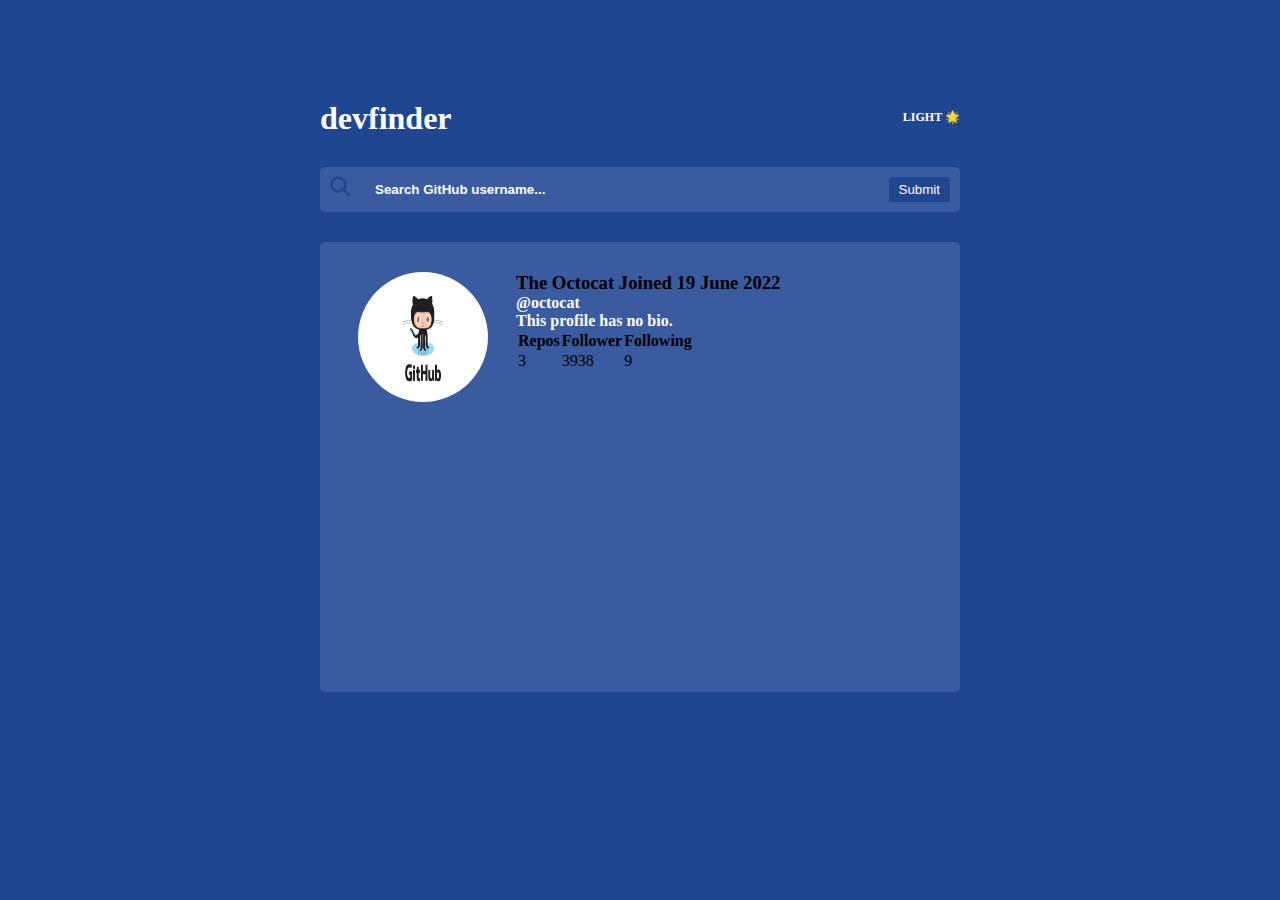
==== Challenge 3/index.html @ 3833b88a "github search page challenge wip" ====
<!DOCTYPE html>
<html lang="en">
  <head>
    <meta charset="UTF-8" />
    <meta http-equiv="X-UA-Compatible" content="IE=edge" />
    <meta name="viewport" content="width=device-width, initial-scale=1.0" />
    <title>Challenge 3</title>
    <link rel="stylesheet" href="styles.css" />
    <link
      rel="stylesheet"
      href="https://cdnjs.cloudflare.com/ajax/libs/font-awesome/6.1.1/css/all.min.css"
    />
  </head>
  <body>
    <div class="container">
      <header class="main__header">
        <h1>devfinder</h1>
        <p>LIGHT <span>🌟</span></p>
        <div class="clear"></div>
      </header>
      <section class="search">
        <label for="search-user" class="fa fa-search search-icon">
          <input
            id="search-user"
            class="search-user"
            type="text"
            placeholder="Search GitHub username..."
          />
        </label>
        <input type="submit" class="search-btn" />
        <div class="clear"></div>
      </section>
      <main class="main">
        <section class="main-img-sec">
          <img src="git.jpeg" alt="github-logo" class="git-img" />
        </section>
        <section class="main-content-sec">
          <h3>The Octocat <span>Joined 19 June 2022</span></h3>
          <p>@octocat</p>
          <p>This profile has no bio.</p>
          <section>
            <table>
              <tr>
                <th>Repos</th>
                <th>Follower</th>
                <th>Following</th>
              </tr>
              <tr>
                <td>3</td>
                <td>3938</td>
                <td>9</td>
              </tr>
            </table>
          </section>
          <section></section>
        </section>
      </main>
    </div>
  </body>
</html>
---- Challenge 3/styles.css ----
* {
  margin: 0;
  padding: 0;
  box-sizing: border-box;
}

body {
  background-color: #1f4690;
}

.container {
  width: 50%;
  margin: 100px auto;
  /* background-color: #3a5ba0; */
}

.main__header {
  margin-bottom: 30px;
}

.main__header h1,
p {
  color: white;
  font-weight: bold;
}

.main__header h1 {
  float: left;
}

.main__header p {
  float: right;
  font-size: 12px;
  margin-top: 10px;
}

.clear {
  clear: both;
}

.search {
  background-color: #3a5ba0;
  padding: 10px;
  border-radius: 5px;
  margin-bottom: 30px;
}

.search-user {
  border-top-style: hidden;
  border-right-style: hidden;
  border-left-style: hidden;
  border-bottom-style: hidden;
  background-color: #3a5ba0;
  margin-left: 20px;
}

.search-user:focus {
  outline: none;
}

::placeholder {
  color: white;
  font-weight: bold;
}

.search-icon {
  color: #1f4690;
  font-size: 20px;
}

.search-btn {
  background-color: #1f4690;
  border-style: hidden;
  padding: 5px 10px;
  border-radius: 3px;
  color: white;
  float: right;
}

.main {
  background-color: #3a5ba0;
  border-radius: 5px;
  padding: 10px;
  height: 50vh;
}

.main-img-sec {
  float: left;
  width: 30%;
  height: 100%;
  text-align: center;
  margin-top: 20px;
}

.main-content-sec {
  float: right;
  width: 70%;
  height: 100%;
  margin-top: 20px;
}

.git-img {
  width: 130px;
  height: 130px;
  border-radius: 50%;
}
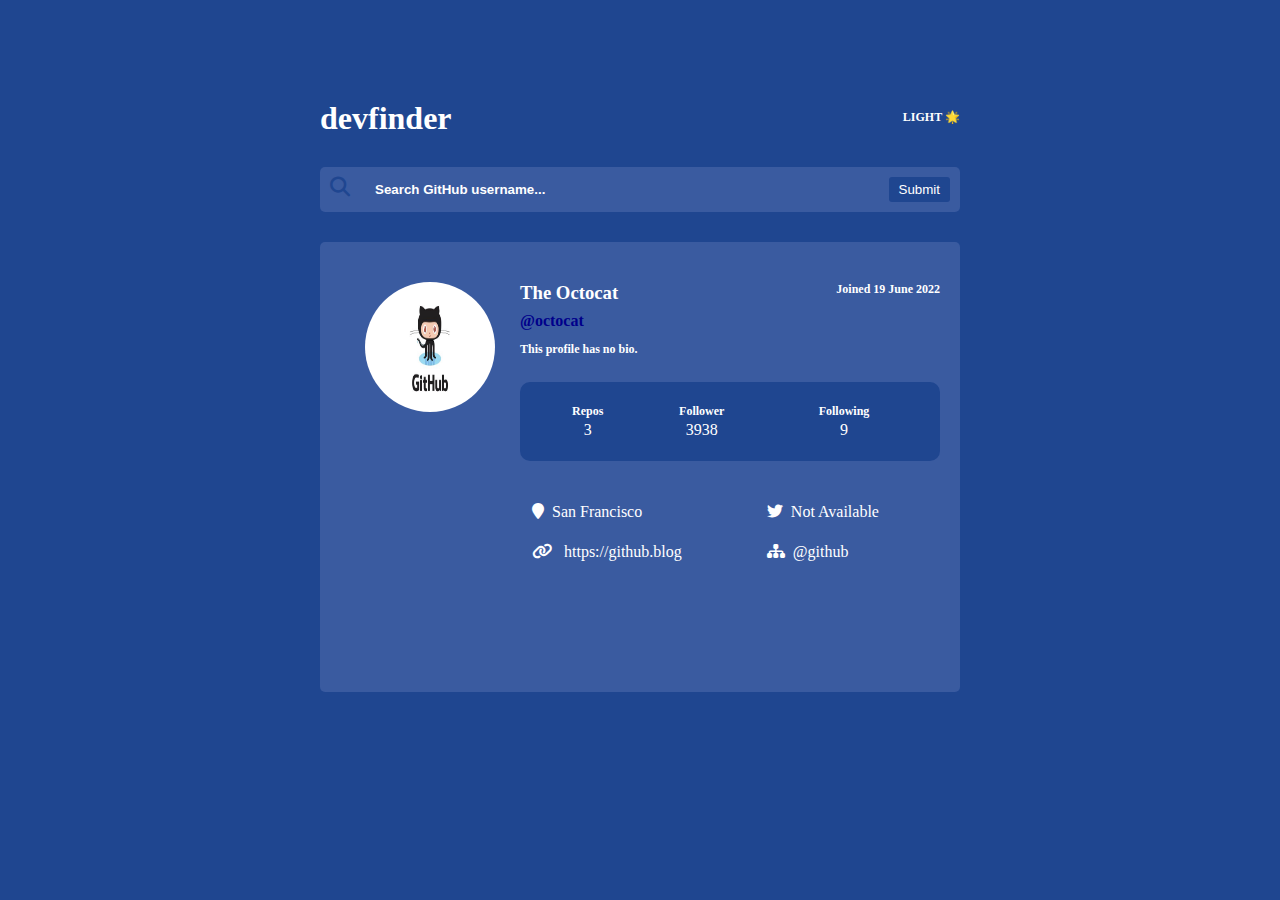
==== commit 586a9d6a: "challenge 3 completed" ====
--- a/Challenge 3/index.html
+++ b/Challenge 3/index.html
@@ -35,10 +35,12 @@
           <img src="git.jpeg" alt="github-logo" class="git-img" />
         </section>
         <section class="main-content-sec">
-          <h3>The Octocat <span>Joined 19 June 2022</span></h3>
-          <p>@octocat</p>
-          <p>This profile has no bio.</p>
-          <section>
+          <h3>The Octocat</h3>
+          <p class="joined">Joined 19 June 2022</p>
+          <div class="clear"></div>
+          <p class="username">@octocat</p>
+          <p class="description">This profile has no bio.</p>
+          <section class="summary">
             <table>
               <tr>
                 <th>Repos</th>
@@ -52,7 +54,25 @@
               </tr>
             </table>
           </section>
-          <section></section>
+          <section class="summary-2">
+            <table>
+              <tr>
+                <td>
+                  <i class="fa fa-map-marker"></i>&nbsp;&nbsp;San Francisco
+                </td>
+                <td>
+                  <i class="fa-brands fa-twitter"></i>&nbsp;&nbsp;Not Available
+                </td>
+              </tr>
+              <tr>
+                <td>
+                  <i class="fa-solid fa-link"></i>
+                  &nbsp;&nbsp;https://github.blog
+                </td>
+                <td><i class="fa-solid fa-sitemap"></i>&nbsp;&nbsp;@github</td>
+              </tr>
+            </table>
+          </section>
         </section>
       </main>
     </div>
--- a/Challenge 3/styles.css
+++ b/Challenge 3/styles.css
@@ -6,6 +6,7 @@
 
 body {
   background-color: #1f4690;
+  font-family: Georgia, 'Times New Roman', Times, serif;
 }
 
 .container {
@@ -80,7 +81,7 @@
 .main {
   background-color: #3a5ba0;
   border-radius: 5px;
-  padding: 10px;
+  padding: 20px;
   height: 50vh;
 }
 
@@ -104,3 +105,59 @@
   height: 130px;
   border-radius: 50%;
 }
+
+.main-content-sec h3 {
+  color: white;
+  float: left;
+}
+
+.main-content-sec .joined {
+  color: white;
+  font-size: 12px;
+  float: right;
+}
+
+.main-content-sec .username {
+  margin-top: 8px;
+  color: darkblue;
+  font-size: 16px;
+}
+
+.main-content-sec .description {
+  margin-top: 12px;
+  font-size: 12px;
+}
+
+.summary {
+  background-color: #1f4690;
+  margin-top: 25px;
+  padding: 20px;
+  border-radius: 10px;
+}
+
+.summary table {
+  width: 100%;
+  color: white;
+}
+
+.summary table th {
+  font-weight: bold;
+  font-size: 12px;
+}
+
+.summary table td {
+  text-align: center;
+}
+
+.summary-2 {
+  margin-top: 30px;
+  color: white;
+}
+
+.summary-2 table {
+  width: 100%;
+}
+
+.summary-2 table td {
+  padding: 10px;
+}
